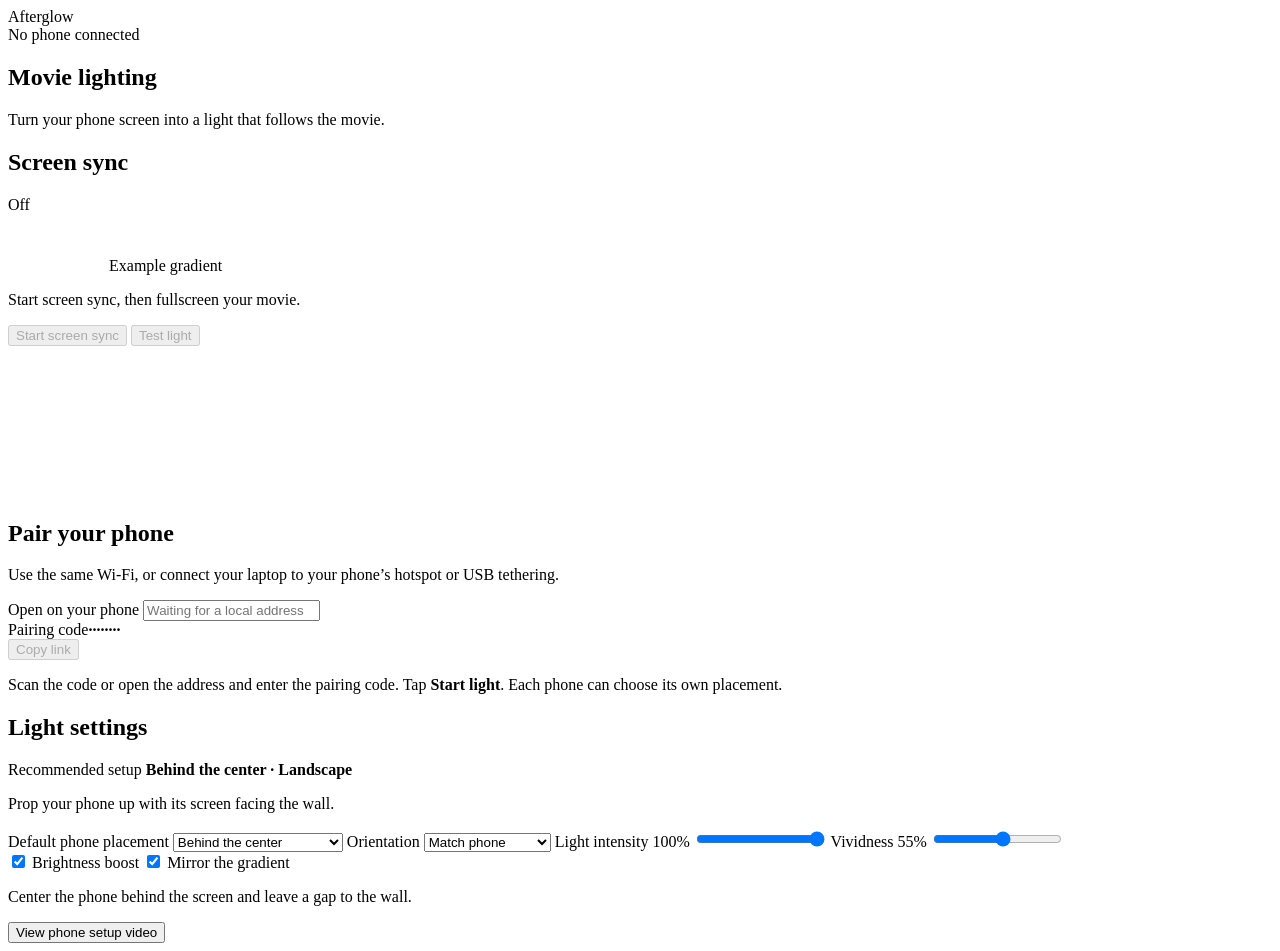
==== Afterglow_pc/Afterglow/web/index.html @ dab7eb81 "Import Afterglow PC and TV" ====
<!doctype html>
<html lang="en">
<head>
  <meta charset="utf-8">
  <meta name="viewport" content="width=device-width, initial-scale=1">
  <meta name="theme-color" content="#101016">
  <title>Afterglow</title>
  <link rel="stylesheet" href="/style.css">
  <script type="module" src="/desktop.js"></script>
</head>
<body class="desktop">
  <main class="shell">
    <header class="topbar">
      <div class="brand"><i class="brand-mark" aria-hidden="true"></i>Afterglow</div>
      <span id="connection" class="connection">No phone connected</span>
    </header>
    <section class="intro">
      <h1>Movie lighting</h1>
      <p>Turn your phone screen into a light that follows the movie.</p>
    </section>

    <div class="dashboard">
      <section class="card live-card" aria-labelledby="live-title">
        <div class="card-heading">
          <h2 id="live-title">Screen sync</h2>
          <span id="capture-status" class="status" role="status">Off</span>
        </div>
        <div class="preview">
          <canvas id="preview" width="97" height="57" aria-label="Gradient preview"></canvas>
          <span id="preview-label" class="preview-label">Example gradient</span>
        </div>
        <p id="capture-help" class="hint">Start screen sync, then fullscreen your movie.</p>
        <div class="button-row">
          <button id="capture" class="primary" type="button" disabled>Start screen sync</button>
          <button id="test-light" class="secondary" type="button" disabled>Test light</button>
          <button id="browser-capture" class="text-button" type="button" hidden>Share a tab or window</button>
        </div>
        <p id="capture-error" class="error" role="alert" hidden></p>
        <p id="connection-error" class="error" role="status" hidden></p>
        <video id="capture-video" class="capture-video" muted playsinline aria-hidden="true"></video>
      </section>

      <section class="card" aria-labelledby="phone-title">
        <div class="card-heading"><h2 id="phone-title">Pair your phone</h2></div>
        <p class="hint">Use the same Wi-Fi, or connect your laptop to your phone’s hotspot or USB tethering.</p>
        <label id="network-field" class="field" hidden>
          <span>Laptop network address</span>
          <select id="network"></select>
        </label>
        <div class="pairing-layout">
          <canvas id="pair-qr" class="pair-qr" role="img" aria-label="QR code to pair your phone" hidden></canvas>
          <div>
            <label class="field pairing-address">
              <span>Open on your phone</span>
              <input id="phone-address" type="text" readonly placeholder="Waiting for a local address">
            </label>
            <div class="pairing">
              <div><span class="field-label">Pairing code</span><strong id="pair-code">········</strong></div>
              <button id="copy-link" class="secondary" type="button" disabled>Copy link</button>
            </div>
          </div>
        </div>
        <p id="pair-help" class="hint small" role="status">Scan the code or open the address and enter the pairing code. Tap <strong>Start light</strong>. Each phone can choose its own placement.</p>
        <p id="no-address" class="hint small" hidden>Connect the laptop to a network, then reload this page.</p>
      </section>

      <section class="card settings" aria-labelledby="settings-title">
        <div class="card-heading"><h2 id="settings-title">Light settings</h2></div>
        <div class="setup-recommendation">
          <div>
            <span class="recommendation-label">Recommended setup</span>
            <strong>Behind the center · Landscape</strong>
            <p>Prop your phone up with its screen facing the wall.</p>
          </div>
        </div>
        <div class="settings-grid">
          <label class="field">
            <span>Default phone placement</span>
            <select id="placement">
              <option value="center">Behind the center</option>
              <option value="left">Behind the left edge</option>
              <option value="right">Behind the right edge</option>
              <option value="below">Upright below the screen</option>
              <option value="flat">Flat on the desk</option>
            </select>
          </label>
          <label class="field">
            <span>Orientation</span>
            <select id="orientation">
              <option value="auto">Match phone</option>
              <option value="landscape">Landscape layout</option>
              <option value="portrait">Portrait layout</option>
            </select>
          </label>
          <label class="field brightness">
            <span>Light intensity <output id="intensity-value" for="intensity">100%</output></span>
            <input id="intensity" type="range" min="10" max="100" value="100">
          </label>
          <label class="field brightness">
            <span>Vividness <output id="vividness-value" for="vividness">55%</output></span>
            <input id="vividness" type="range" min="0" max="100" value="55">
          </label>
          <div class="light-options">
            <label class="check"><input id="boost" type="checkbox" checked> Brightness boost</label>
            <label class="check"><input id="mirror" type="checkbox" checked> Mirror the gradient</label>
          </div>
        </div>
        <div class="setup-actions">
          <p id="placement-tip" class="hint small">Center the phone behind the screen and leave a gap to the wall.</p>
          <button id="setup-help" class="text-button" type="button" aria-haspopup="dialog">View phone setup video</button>
        </div>
        <p id="settings-error" class="error" role="alert" hidden></p>
      </section>
    </div>
  </main>
  <dialog id="setup-guide" class="setup-guide" aria-labelledby="guide-title">
    <div class="card-heading">
      <h2 id="guide-title">Phone setup</h2>
      <button id="close-guide" class="secondary" type="button" autofocus>Close</button>
    </div>
    <p id="guide-caption" class="hint small"></p>
    <video id="guide-video" width="1280" height="720" controls playsinline preload="metadata"
           aria-labelledby="guide-title"></video>
    <p id="guide-error" class="error" role="alert" hidden>The video could not load. Follow the placement instructions above.</p>
  </dialog>
</body>
</html>
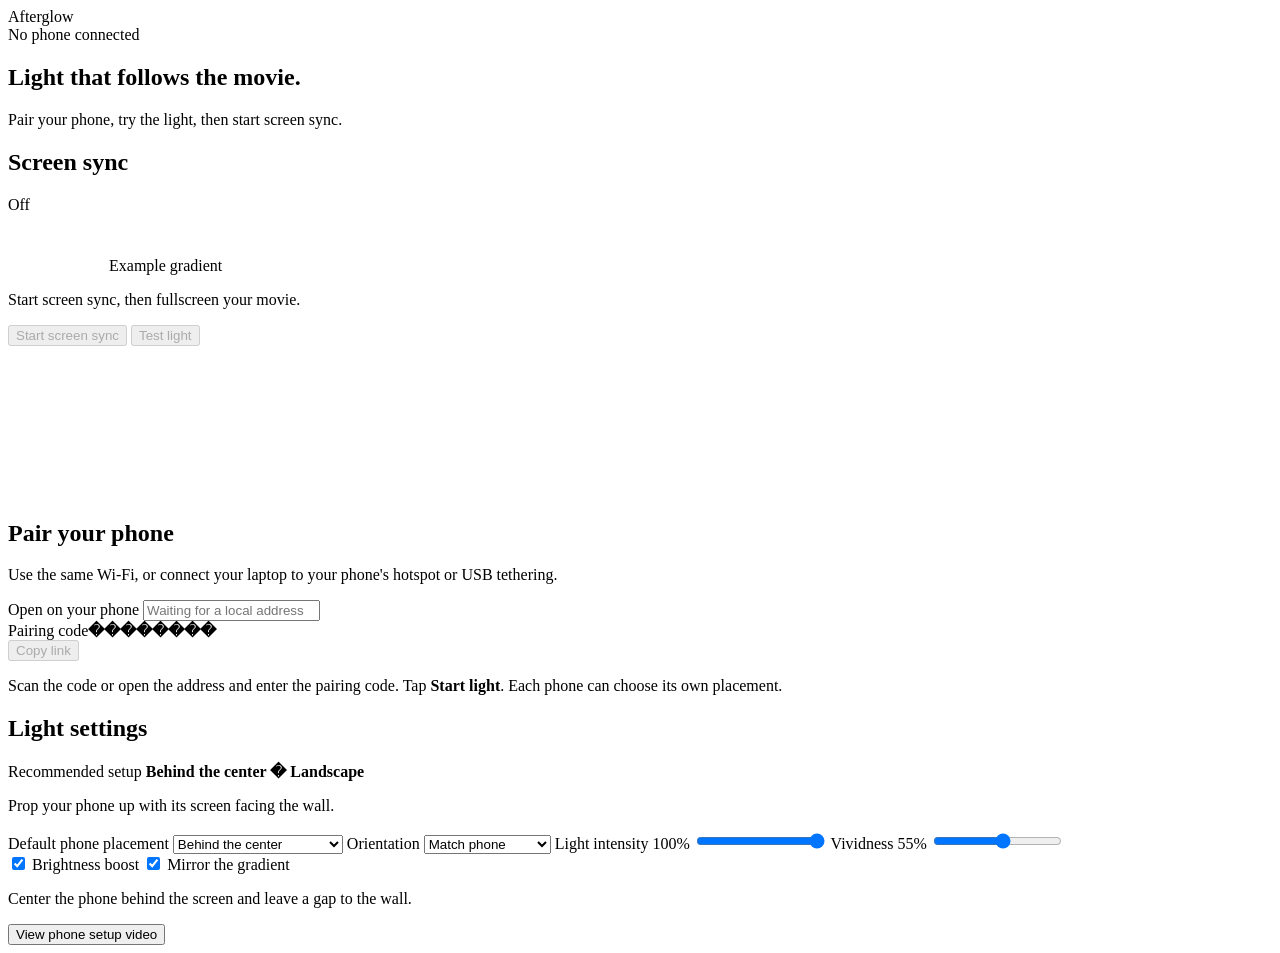
==== commit fac506d1: "Improve Afterglow setup, dashboard, and release downloads" ====
--- a/Afterglow_pc/Afterglow/web/index.html
+++ b/Afterglow_pc/Afterglow/web/index.html
@@ -15,8 +15,8 @@
       <span id="connection" class="connection">No phone connected</span>
     </header>
     <section class="intro">
-      <h1>Movie lighting</h1>
-      <p>Turn your phone screen into a light that follows the movie.</p>
+      <h1>Light that follows the movie.</h1>
+      <p>Pair your phone, try the light, then start screen sync.</p>
     </section>
 
     <div class="dashboard">
@@ -42,7 +42,7 @@
 
       <section class="card" aria-labelledby="phone-title">
         <div class="card-heading"><h2 id="phone-title">Pair your phone</h2></div>
-        <p class="hint">Use the same Wi-Fi, or connect your laptop to your phone’s hotspot or USB tethering.</p>
+        <p class="hint">Use the same Wi-Fi, or connect your laptop to your phone's hotspot or USB tethering.</p>
         <label id="network-field" class="field" hidden>
           <span>Laptop network address</span>
           <select id="network"></select>
@@ -55,7 +55,7 @@
               <input id="phone-address" type="text" readonly placeholder="Waiting for a local address">
             </label>
             <div class="pairing">
-              <div><span class="field-label">Pairing code</span><strong id="pair-code">········</strong></div>
+              <div><span class="field-label">Pairing code</span><strong id="pair-code">��������</strong></div>
               <button id="copy-link" class="secondary" type="button" disabled>Copy link</button>
             </div>
           </div>
@@ -69,7 +69,7 @@
         <div class="setup-recommendation">
           <div>
             <span class="recommendation-label">Recommended setup</span>
-            <strong>Behind the center · Landscape</strong>
+            <strong>Behind the center � Landscape</strong>
             <p>Prop your phone up with its screen facing the wall.</p>
           </div>
         </div>
